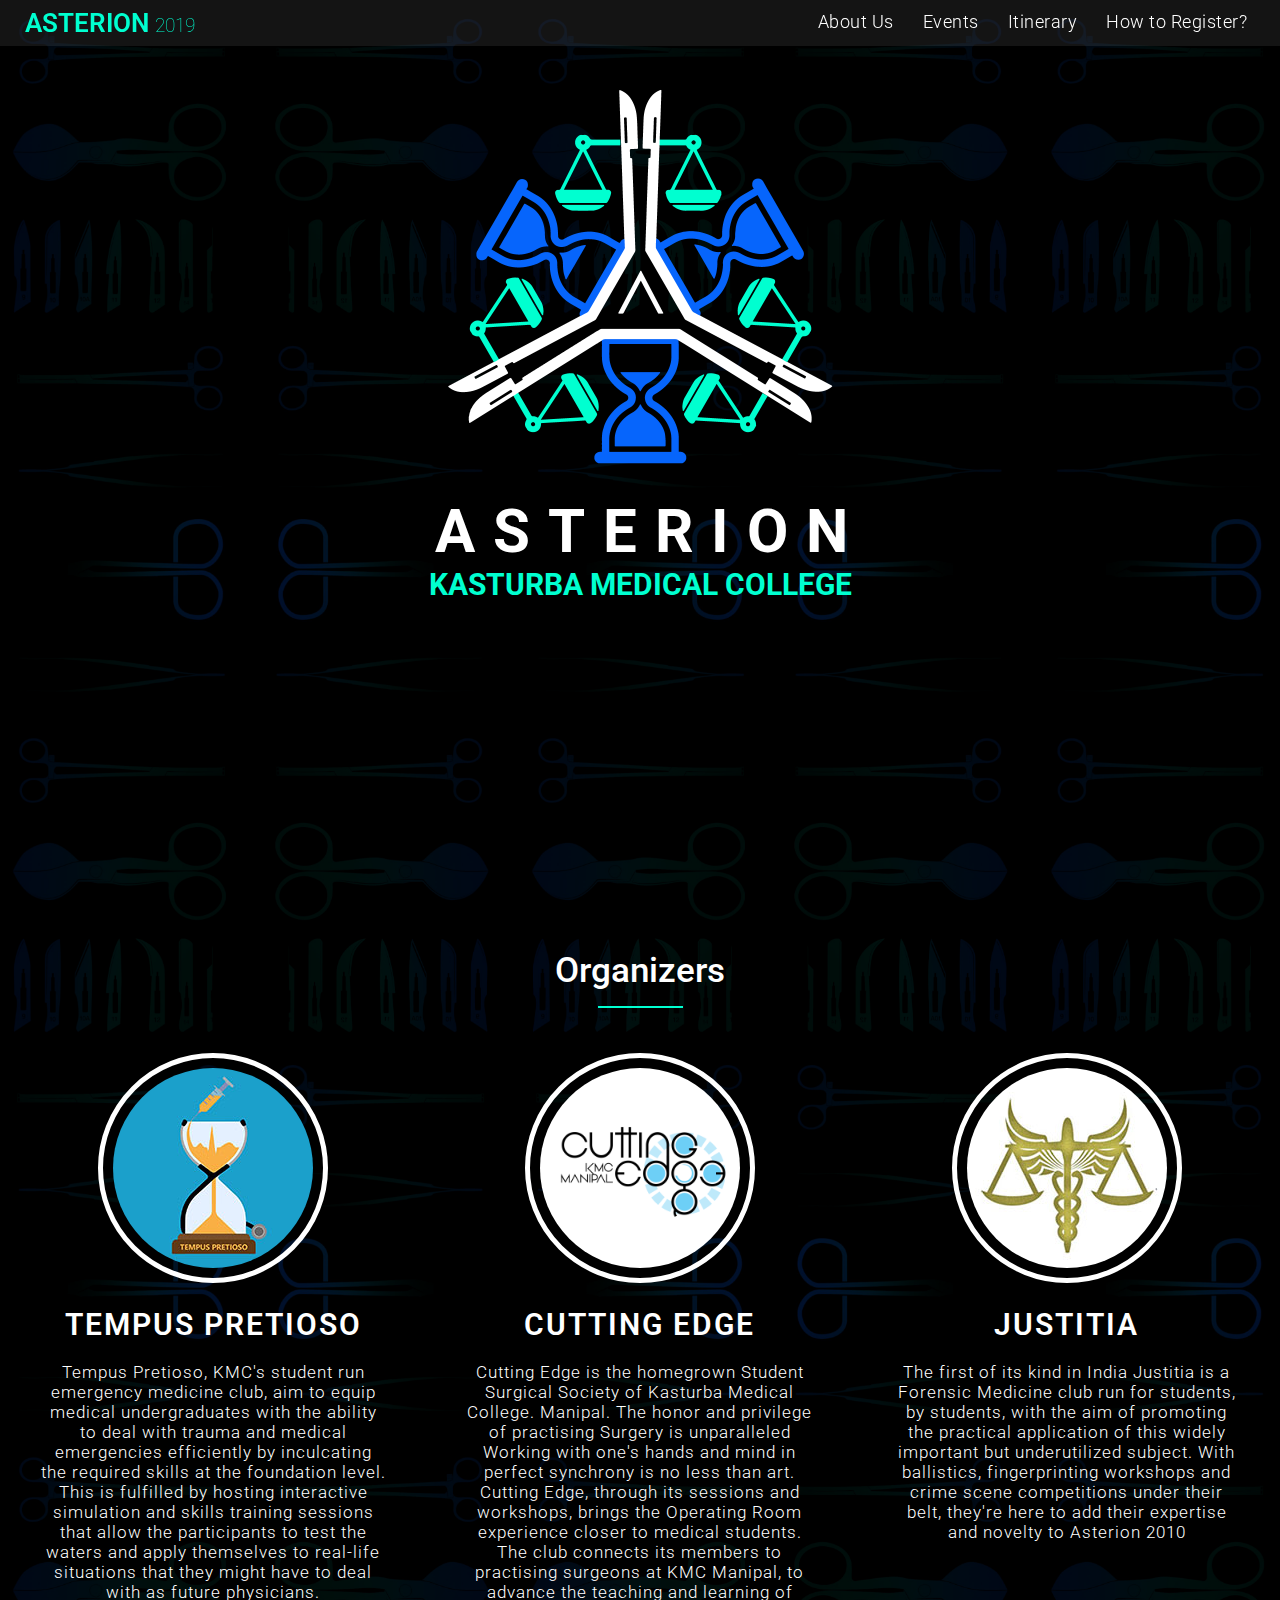
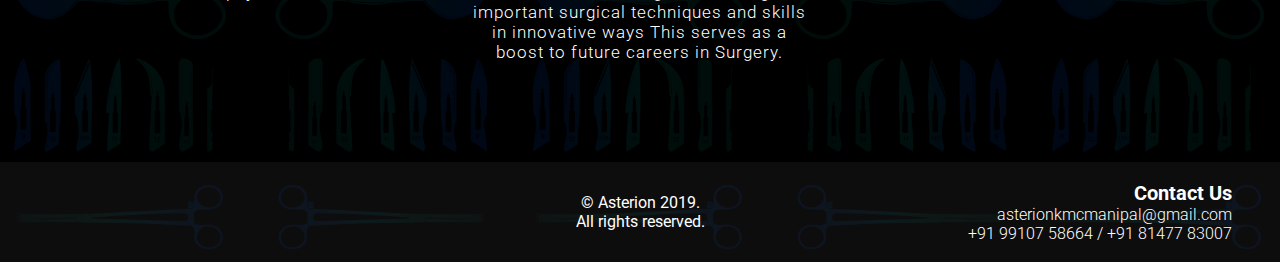
==== index.html @ ecec89e1 "-mMade the website responsive" ====
<!DOCTYPE html>
<html lang="en">

<head>
    <meta charset="utf-8">
    <meta http-equiv="X-UA-Compatible" content="IE=edge">
    <meta name="viewport" content="width=device-width, initial-scale=1">
    <title>Asterion</title>
    <link rel="stylesheet" href="css/bootstrap.min.css">
    <link rel="stylesheet" href="css/styleIndex.css">
    <link rel="stylesheet" href="https://use.fontawesome.com/releases/v5.8.2/css/all.css"
        integrity="sha384-oS3vJWv+0UjzBfQzYUhtDYW+Pj2yciDJxpsK1OYPAYjqT085Qq/1cq5FLXAZQ7Ay" crossorigin="anonymous">
    <script src="https://ajax.googleapis.com/ajax/libs/jquery/3.1.0/jquery.min.js"></script>
    <script type="text/javascript" src="script.js"></script>
    <script type="text/javascript" src="nav.js"></script>
</head>

<body>
    <div id="overlay" class="close">
        <a href="#" id="close">&#215;</a>
        <a href="aboutUs.html">About Us</a>
        <a href="events.html">Events</a>
        <a href="itinerary.html">Itinerary</a>
        <a href="register.html">How to Register?</a>
    </div>
    <div class="fullpage" id="fp">
        <div class="section">
            <div class="landing">
                <div class="landingWrapper">
                    <div class="nav ">
                        <a href="index.html">Asterion <span id="specific">2019</span></a>
                        <div class="pages">
                            <div class="desktop">
                                <a href="aboutUs.html">About Us</a>
                                <a href="events.html">Events</a>
                                <a href="itinerary.html">Itinerary</a>
                                <a href="register.html">How to Register?</a>
                            </div>
                            <div class="mobile">
                                <a href="#" id="open">&#9776;</a>
                            </div>
                        </div>
                    </div>
                    <div class="landingContent">
                        <div class="content"></div>
                        <span class="heading1">ASTERION</span>
                        <span class="heading2">KASTURBA MEDICAL COLLEGE</span>
                        <i class="fas fa-arrow-circle-down btn"
                            onclick="smoothScroll(document.getElementById('second'))"></i>
                    </div>
                </div>
            </div>
        </div>
        <div class="section">

            <div class="organizers">
                <div class="contentTitle" id="second">
                    <h1>Organizers</h1>
                </div>
                <div class="icons">
                    <div class="organizersIcon">
                        <img src="images/tempus.jpg" class="organizersImage">
                        <div class="organizersName">
                            <h1>Tempus Pretioso</h1><br>
                            <p> Tempus Pretioso, KMC's student run emergency medicine club, aim to equip medical
                                undergraduates with the ability to deal with trauma and medical emergencies efficiently
                                by inculcating the required skills at the foundation level.
                                This is fulfilled by hosting interactive simulation and skills training sessions that
                                allow the participants to test the waters and apply themselves to real-life situations
                                that they might have to deal with as future physicians.
                            </p>
                        </div>
                    </div>
                    <div class="organizersIcon">
                        <img src="images/cuttingEdge.jpg" class="organizersImage">
                        <div class="organizersName">
                            <h1>Cutting Edge</h1><br>
                            <p> Cutting Edge is the homegrown Student Surgical Society of Kasturba Medical College.
                                Manipal. The honor and privilege of practising Surgery is unparalleled Working with
                                one's hands and mind in perfect synchrony is no less than
                                art. Cutting Edge, through its sessions and workshops, brings the Operating Room
                                experience closer to medical students. The club connects its members to practising
                                surgeons at KMC Manipal, to advance the teaching and learning
                                of important surgical techniques and skills in innovative ways This serves as a boost to
                                future careers in Surgery.
                            </p>
                        </div>
                    </div>
                    <div class="organizersIcon">
                        <img src="images/justitia.jpg" class="organizersImage">
                        <div class="organizersName">
                            <h1>Justitia</h1><br>
                            <p> The first of its kind in India Justitia is a Forensic Medicine club run for students, by
                                students, with the aim of promoting the practical application of this widely important
                                but underutilized subject. With ballistics, fingerprinting
                                workshops and crime scene competitions under their belt, they're here to add their
                                expertise and novelty to Asterion 2010
                            </p>
                        </div>
                    </div>

                </div>
            </div>

        </div>
        <div class="footer">
            <div class="links">
                <a href="https://www.facebook.com/asterion2019" target="_blank"><i
                        class="fab fa-facebook-square"></i></a>
                <a href="https://www.instagram.com/asterion_2019 " target="_blank"><i
                        class="fab fa-instagram"></i></i></a>
            </div>
            <div class="copyright">
                <p>
                    &copy; Asterion 2019. <br>All rights reserved.
                </p>
            </div>
            <div class="contactUs">
                <h1>Contact Us</h1>
                <p id="contact1">
                    asterionkmcmanipal@gmail.com<br>
                    +91 99107 58664 / +91 81477 83007
                </p>
                <p id="contact2">
                    asterionkmcmanipal@gmail.com<br>
                    +91 99107 58664<br>+91 81477 83007
                </p>
            </div>
        </div>
    </div>

</body>

</html>
---- css/styleIndex.css ----
/* Global */

@import url('https://fonts.googleapis.com/css?family=Roboto:100,300,400,500,700&display=swap');


@keyframes rotateimg {
    0% {
        transform: rotate(0) scale(0.8);
        opacity: 0;
    }

    100% {
        transform: rotate(360deg) scale(1);
        opacity: 1;
    }
}

@keyframes appear1 {
    0% {
        opacity: 0;
    }

    40% {
        opacity: 0;
    }

    100% {
        transform: rotate(0);
        opacity: 1;
    }
}

@keyframes appear2 {
    0% {
        opacity: 0;
    }

    50% {
        opacity: 0;
    }

    100% {
        transform: rotate(0);
        opacity: 1;
    }
}

@keyframes appear3 {
    0% {
        opacity: 0;
    }

    100% {
        opacity: 1;
    }
}

@keyframes appear4 {
    0% {
        opacity: 0;
    }

    100% {
        opacity: 0.7;
    }
}



@keyframes dance {
    0% {
        transform: rotate(0) translateY(0);
    }

    50% {
        transform: rotate(0) translateY(20px);
    }

    100% {
        transform: rotate(0) translateY(0);
    }
}

* {
    margin: 0;
    padding: 0;
    border: 0;
    outline: 0;
    font-size: 100%;
    vertical-align: baseline;
    background: transparent;
}

.close {
    display: none;
}

@keyframes slidedown {
    0% {
        transform: translateX(0) translateY(-30px);
    }

    100% {
        transform: translateX(0) translateY(0px);
    }
}

#overlay {
    transition: 1s;
    height: 100vh;
    width: 100%;
    text-align: center;
    z-index: 20;
    position: absolute;
    background-color: black;
    animation: appear3 1s 1 0s ease-in-out;
}

#overlay a {
    letter-spacing: 1px;
    color: white;
    font-weight: 300;

}

#overlay a:not(:first-child):after {
    content: "";
    display: block;
    margin: auto;
    width: 12%;
    padding-top: 10px;
    border-bottom: 2px solid #00FFD0;
}

#overlay a:not(:first-child) {
    width: 100%;
    display: block;
    margin: 100px 0 0 0;
    animation: slidedown 1s 1 0s ease-out;
}

#overlay a:first-child {
    font-size: 30px;
    float: right;
    margin: 15px 5% 0 0;
}

#overlay a:hover {
    opacity: 0.5;
}

.fullpage {
    background-image: url(../images/background3.png);
    background-repeat: repeat-y;
    background-size: cover;
    background-position: center;
    height: 100%;
    padding-bottom: 200px;
    position: relative;
}

html {
    font-family: 'Roboto', sans-serif;
    background: black;
}

a {
    font-size: 20px;
}


/* Landing */

.landing {
    height: 100vh;
    width: 100%;
    min-height: 600px;
}

.nav {
    padding-top: 0.5em;
    width: 100%;
    background: rgba(255, 255, 255, 0.08);
    padding-bottom: 0.5em;
    padding-right: 8px;
    animation: appear3 3s 1 0s ease-in-out;
    filter: drop-shadow(3px 7px 5px #000);
}

.pages {
    float: right;
    text-align: right;
    margin-right: 25px;
}

#specific {
    font-weight: 100;
    font-size: 0.75em;
}

.nav>a {
    text-decoration: none;
    color: white;
    margin-left: 25px;
    vertical-align: middle;
    font-weight: 600;
    font-size: 1.6em;
    color: #00FFD0;
    text-transform: uppercase;
}

.pages a {
    line-height: 28px;
    font-size: 18px;
    text-decoration: none;
    color: white;
    margin-left: 25px;
    vertical-align: middle;
    font-weight: 300;
    letter-spacing: 0.5px;
}

.mobile {
    display: none;
}

.landingWrapper {
    display: flex;
    flex-direction: row;
    flex-wrap: wrap;
    justify-content: center;
    align-items: baseline;
}

.landingContent {
    margin: 158px auto0 auto;
    display: flex;
    flex-direction: column;
}

.content {
    background-size: contain;
    margin-top: 30px;
    margin-bottom: 20px;
    background-image: url("../images/logo.png");
    width: 400px;
    height: 400px;
    align-self: center;
    animation: rotateimg 2s 1 0s ease-in-out;
}

.heading1 {
    color: white;
    width: 100%;
    text-align: center;
    font-size: 60px;
    letter-spacing: .3em;
    margin-left: 10px;
    font-weight: bolder;
    animation: appear1 3s 1 0s ease;
}

.heading2 {
    color: #00FFD0;
    text-align: center;
    font-size: 30px;
    font-weight: bold;
    animation: appear2 3s 1 0s ease;
}


.btn {
    opacity: 0.7;
    font-size: 30px;
    text-align: center;
    margin: auto;
    margin-top: 10px;
    color: white;
    transition: 0.5s;
    animation: dance 2s infinite 0s ease-out,
        appear4 3s 1 0s ease-in-out;
    ;
}

.btn:hover {
    font-size: 35px;
    cursor: pointer;
    opacity: 1;
}

.contentTitle {
    color: white;
    /* width: 1100px; */
    margin: auto;
    text-align: center;
    /* border-bottom: 1px solid #00FFD0; */
    /* background: rgba(36, 255, 200, 0.103); */
}

.contentTitle:after {
    content: "";
    display: block;
    margin: auto;
    width: 50%;
    padding-top: 10px;
    border-bottom: 2px solid #00FFD0;
}

.contentTitle h1 {
    font-size: 35px;
    font-weight: 500;
    padding-bottom: 5px;
}


/* Organizers */

.organizers {
    width: 100%;
    /* min-height: 600px; */
    padding-top: 50px;
    display: flex;
    flex-direction: column;
    flex-wrap: wrap;
    justify-content: space-around;
}

.organizersTitle {
    text-align: left;
    color: white;
    font-size: 60px;
}

.icons {
    padding-top: 20px;
    display: flex;
    flex-direction: row;
    flex-wrap: wrap;
    justify-content: space-around;
    align-items: baseline;
}

.organizersIcon {
    width: 27%;
    height: 100%;
    text-align: center;
}

.organizersImage {
    border-radius: 50%;
    height: 200px;
    width: 200px;
    margin-top: 25px;
    padding: 10px;
    border: 5px solid white;
}

.organizersName h1 {
    margin-top: 20px;
    color: white;
    font-size: 30px;
    font-weight: 600;
    text-align: center;
    letter-spacing: 2px;
    text-transform: uppercase;
}

.organizersName {
    margin-top: 20px;
    color: white;
    font-size: 17px;
    font-weight: 300;
    letter-spacing: 1px;
    text-align: center;
}


/* Footer */

.footer {
    color: white;
    height: 100px;
    width: 100%;
    background: rgba(255, 255, 255, 0.05);
    position: absolute;
    bottom: 0px;
    display: flex;
    flex-direction: row;
    justify-content: space-around;
    align-items: center;
}

.contactUs {
    text-align: right;
    padding-right: 40px;
    width: 30%;
}

.contactUs>p {
    font-weight: 300;
}

.links {
    text-align: left;
    width: 30%;
    color: white;
    padding-left: 40px;
}

a {
    text-decoration: none;
}

.copyright {
    text-align: center;
    width: 30%;
}

#contact2 {
    display: none;
}

.fab {
    color: white;
    text-decoration: none;
}

i {
    font-size: 25px;
    padding-right: 15px;
}

.contactUs h1 {
    text-align: right;
    font-size: 20px;
}


/* responsive */

@media(max-width:600px) {

    .desktop {
        display: none;
    }

    .mobile {
        display: block;
        margin-right: -20px;
    }

    .content {
        width: 300px;
        height: 300px;
        background-size: contain;
    }

    .heading1 {
        font-size: 41px;
    }

    .heading2 {
        font-size: 20px;
    }

    .contentTitle h1 {
        font-size: 25px;
    }

    .icons {
        margin: 0 auto;
        flex-direction: column;
        flex-wrap: wrap;
        justify-content: center;
    }

    .organizersIcon {
        width: 100%;
        height: 100%;
        text-align: center;
        margin-bottom: 30px;
    }

    .organizersImage {
        height: 150px;
        width: 150px;
    }

    .organizersName p {
        width: 70%;
        font-size: 14px;
        margin: auto
    }

    .btn {
        animation: none;

    }

    .landingContent>i {
        display: none;
    }

    .fa-instagram,
    .fa-facebook-square {
        font-size: 15px;
    }

    .copyright {
        font-size: 10px;
    }

    .contactUs h1 {
        font-size: 15px;
    }

    .contactUs p {
        font-size: 10px;
    }

    .links {
        width: 5%;
        padding-left: 10px;
    }


    #contact2 {
        display: block;
    }

    #contact1 {
        display: none;
    }

    .contactUs {
        text-align: right;
        width: 40%;
        padding-right: 10px;
    }

}
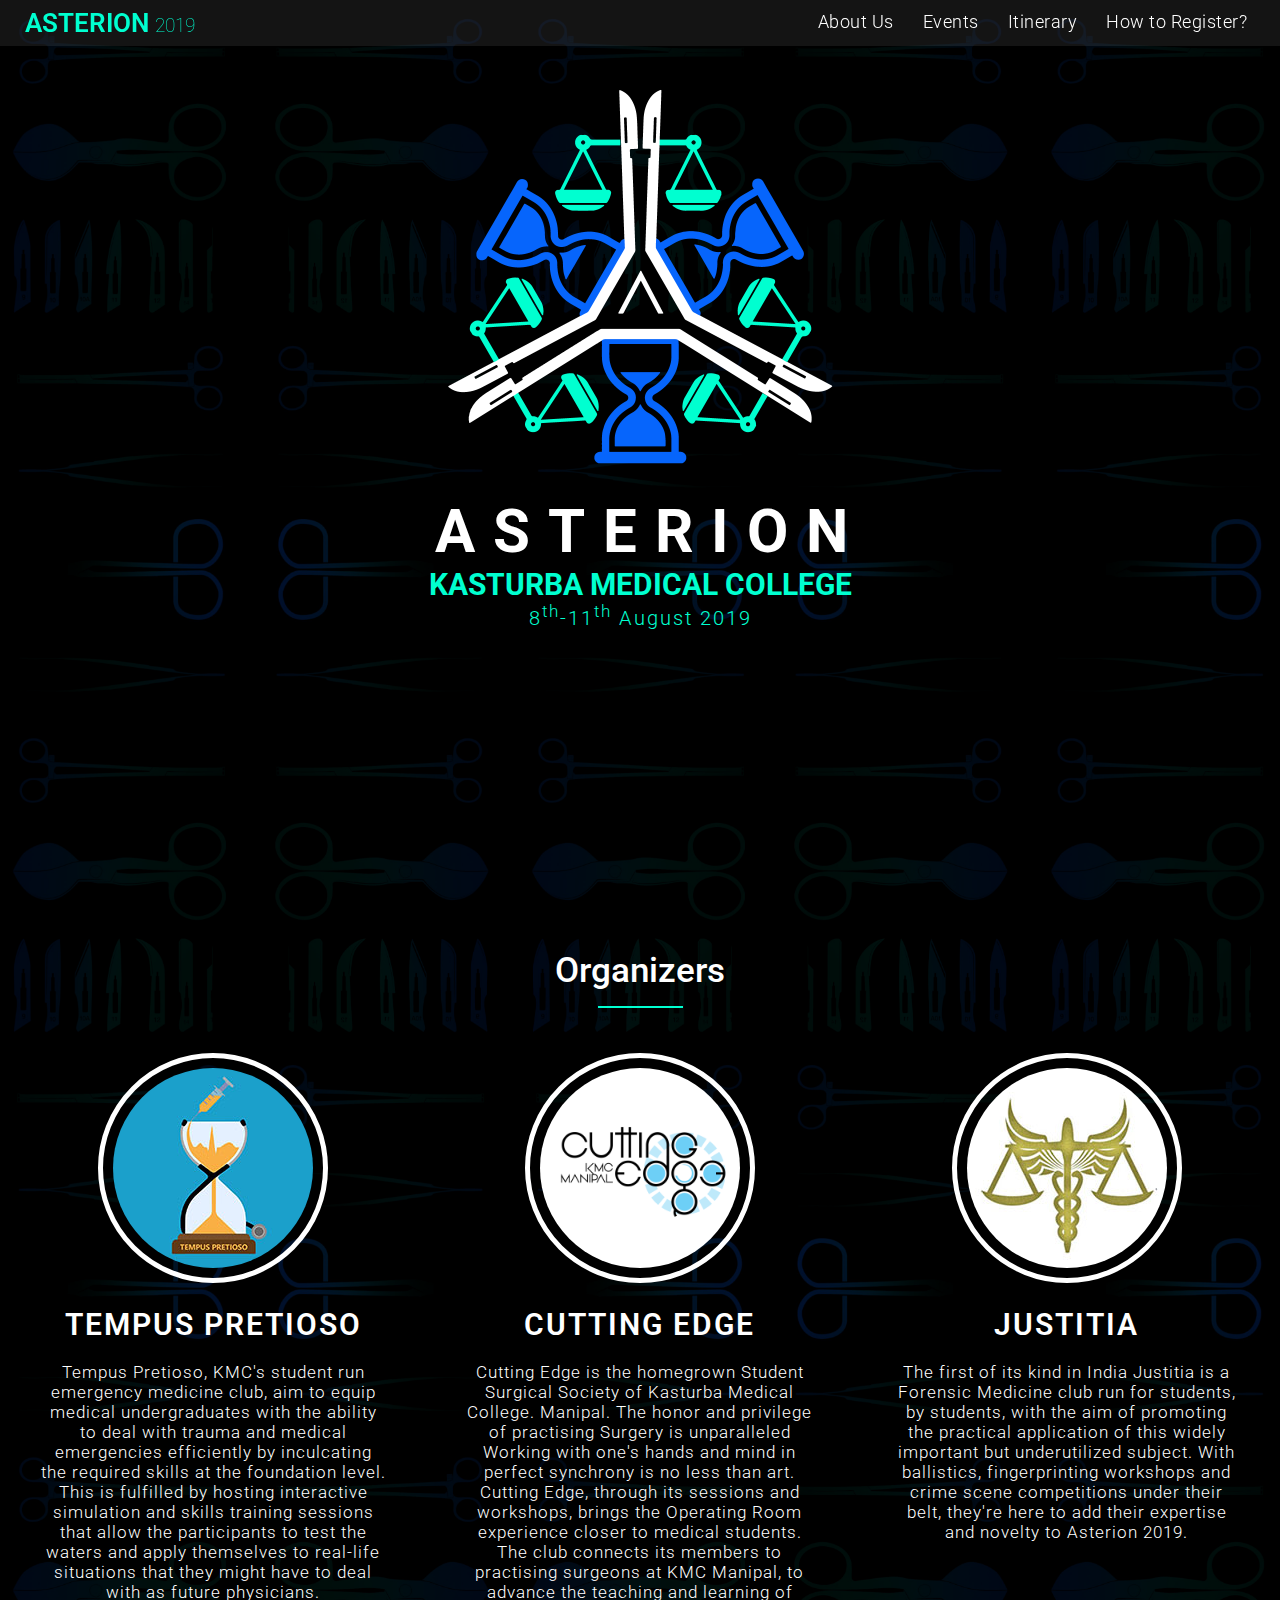
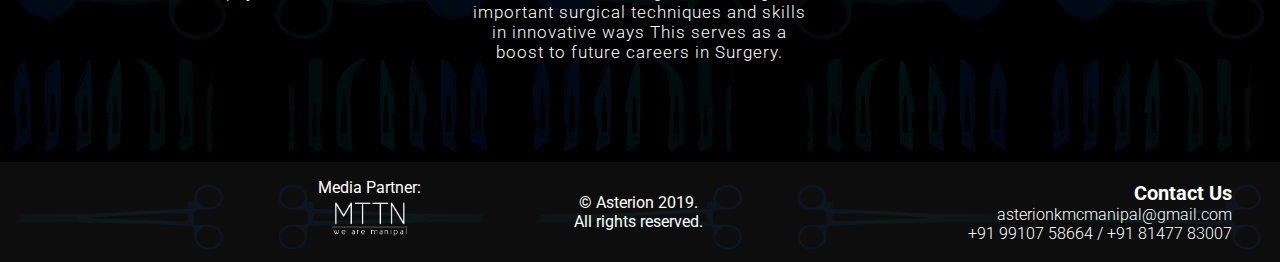
==== commit ed1a95c3: "-mMade edits as requested" ====
--- a/index.html
+++ b/index.html
@@ -6,6 +6,7 @@
     <meta http-equiv="X-UA-Compatible" content="IE=edge">
     <meta name="viewport" content="width=device-width, initial-scale=1">
     <title>Asterion</title>
+    <link rel="icon" type="image/x-icon" href="favicon.ico" />
     <link rel="stylesheet" href="css/bootstrap.min.css">
     <link rel="stylesheet" href="css/styleIndex.css">
     <link rel="stylesheet" href="https://use.fontawesome.com/releases/v5.8.2/css/all.css"
@@ -45,6 +46,7 @@
                         <div class="content"></div>
                         <span class="heading1">ASTERION</span>
                         <span class="heading2">KASTURBA MEDICAL COLLEGE</span>
+                        <span class="heading3">8<sup>th</sup>-11<sup>th</sup> August 2019</span>
                         <i class="fas fa-arrow-circle-down btn"
                             onclick="smoothScroll(document.getElementById('second'))"></i>
                     </div>
@@ -94,7 +96,7 @@
                                 students, with the aim of promoting the practical application of this widely important
                                 but underutilized subject. With ballistics, fingerprinting
                                 workshops and crime scene competitions under their belt, they're here to add their
-                                expertise and novelty to Asterion 2010
+                                expertise and novelty to Asterion 2019.
                             </p>
                         </div>
                     </div>
@@ -109,6 +111,11 @@
                         class="fab fa-facebook-square"></i></a>
                 <a href="https://www.instagram.com/asterion_2019 " target="_blank"><i
                         class="fab fa-instagram"></i></i></a>
+            </div>
+            <div id="mediap">
+                <span>Media Partner:</span>
+                <a href="https://www.instagram.com/manipalthetalk/" target="_blank"><img
+                        src="./images/MTTN LOGO WHITE.png" alt=""></a>
             </div>
             <div class="copyright">
                 <p>
--- a/css/styleIndex.css
+++ b/css/styleIndex.css
@@ -217,6 +217,7 @@
     margin-left: 25px;
     vertical-align: middle;
     font-weight: 300;
+    transition: 0.5s;
     letter-spacing: 0.5px;
 }
 
@@ -260,11 +261,25 @@
     animation: appear1 3s 1 0s ease;
 }
 
+sup {
+    vertical-align: super;
+    font-size: smaller;
+}
+
 .heading2 {
     color: #00FFD0;
     text-align: center;
     font-size: 30px;
     font-weight: bold;
+    animation: appear2 3s 1 0s ease;
+}
+
+.heading3 {
+    color: #00FFD0;
+    text-align: center;
+    font-size: 20px;
+    font-weight: 300;
+    letter-spacing: 2px;
     animation: appear2 3s 1 0s ease;
 }
 
@@ -280,6 +295,10 @@
     animation: dance 2s infinite 0s ease-out,
         appear4 3s 1 0s ease-in-out;
     ;
+}
+
+.desktop>a:hover {
+    font-size: 20px;
 }
 
 .btn:hover {
@@ -435,6 +454,16 @@
     font-size: 20px;
 }
 
+#mediap {
+    margin-left: -140px;
+    text-align: center;
+    /* background: red; */
+    width: 120px
+}
+
+#mediap img {
+    width: 80px;
+}
 
 /* responsive */
 
@@ -461,6 +490,10 @@
 
     .heading2 {
         font-size: 20px;
+    }
+
+    .heading3 {
+        font-size: 15px;
     }
 
     .contentTitle h1 {
@@ -492,15 +525,6 @@
         margin: auto
     }
 
-    .btn {
-        animation: none;
-
-    }
-
-    .landingContent>i {
-        display: none;
-    }
-
     .fa-instagram,
     .fa-facebook-square {
         font-size: 15px;
@@ -538,4 +562,29 @@
         padding-right: 10px;
     }
 
+    .organizers {
+        margin-top: -100px;
+    }
+
+    .btn {
+        margin-top: 80px;
+    }
+
+    #mediap {
+        margin-left: 0px;
+        margin-right: 10px;
+        text-align: center;
+        /* background: red; */
+        width: 80px
+    }
+
+    #mediap img {
+        width: 50px;
+    }
+
+    #mediap span {
+        font-size: 10px;
+    }
+
+
 }